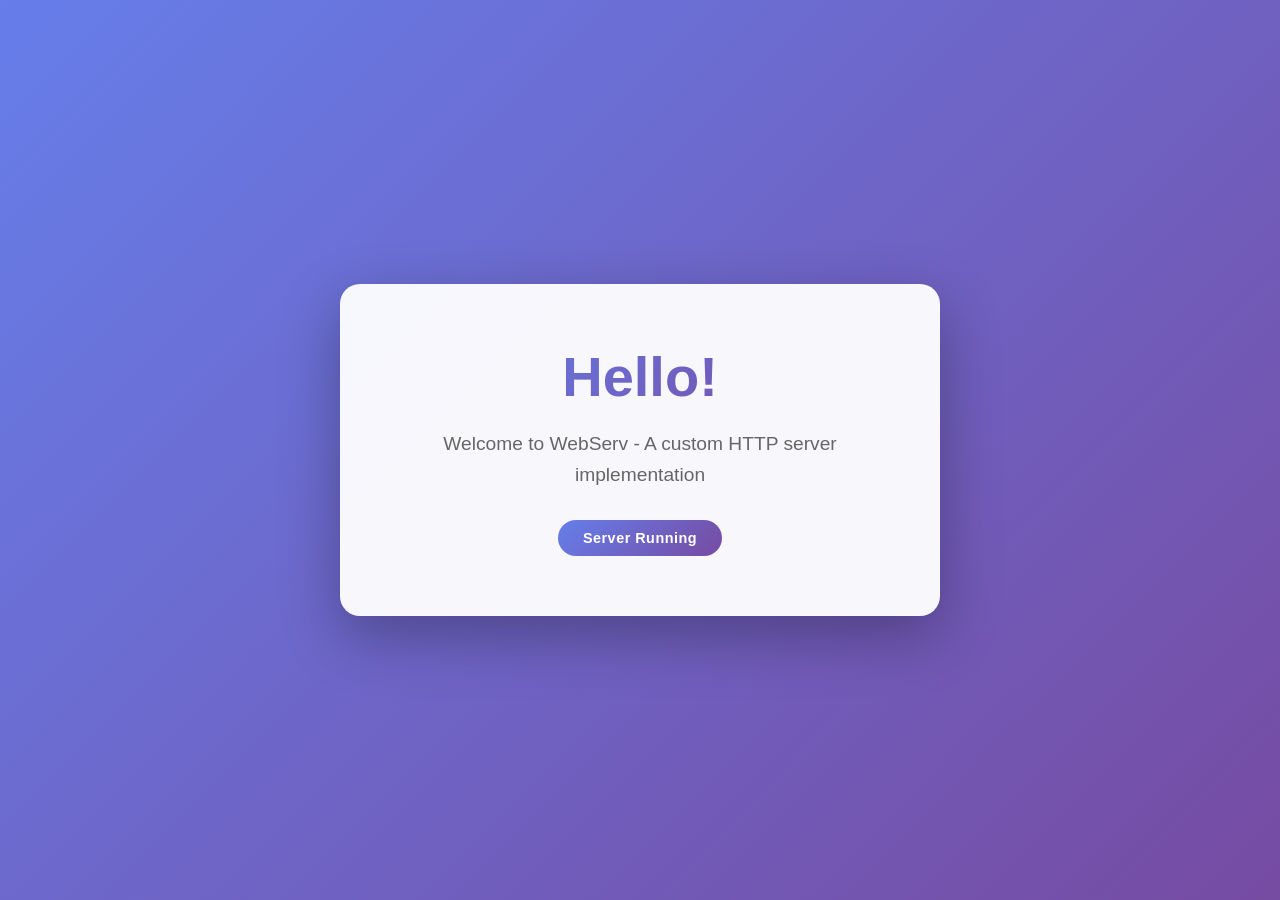
==== www/html/www/files/index.html @ 15198a00 "ADD : start building the response" ====
<!DOCTYPE html>
<html lang="en">
<head>
    <meta charset="UTF-8">
    <meta name="viewport" content="width=device-width, initial-scale=1.0">
    <title>WebServ</title>
    <link rel="stylesheet" href="style.css">
</head>
<body>
    <div class="container">
        <h1>Hello!</h1>
        <p>Welcome to WebServ - A custom HTTP server implementation</p>
        <span class="badge">Server Running</span>
    </div>
</body>
</html>
---- www/html/www/files/style.css ----
* {
    margin: 0;
    padding: 0;
    box-sizing: border-box;
}

body {
    font-family: -apple-system, BlinkMacSystemFont, 'Segoe UI', Roboto, Oxygen, Ubuntu, Cantarell, sans-serif;
    background: linear-gradient(135deg, #667eea 0%, #764ba2 100%);
    min-height: 100vh;
    display: flex;
    align-items: center;
    justify-content: center;
    padding: 20px;
}

.container {
    background: rgba(255, 255, 255, 0.95);
    padding: 60px 80px;
    border-radius: 20px;
    box-shadow: 0 20px 60px rgba(0, 0, 0, 0.3);
    text-align: center;
    max-width: 600px;
    animation: fadeIn 0.6s ease-out;
}

@keyframes fadeIn {
    from {
        opacity: 0;
        transform: translateY(-20px);
    }
    to {
        opacity: 1;
        transform: translateY(0);
    }
}

h1 {
    font-size: 3.5rem;
    color: #333;
    margin-bottom: 20px;
    font-weight: 700;
    background: linear-gradient(135deg, #667eea 0%, #764ba2 100%);
    -webkit-background-clip: text;
    -webkit-text-fill-color: transparent;
    background-clip: text;
}

p {
    font-size: 1.2rem;
    color: #666;
    line-height: 1.6;
    margin-bottom: 30px;
}

.badge {
    display: inline-block;
    background: linear-gradient(135deg, #667eea 0%, #764ba2 100%);
    color: white;
    padding: 10px 25px;
    border-radius: 25px;
    font-size: 0.9rem;
    font-weight: 600;
    letter-spacing: 0.5px;
}
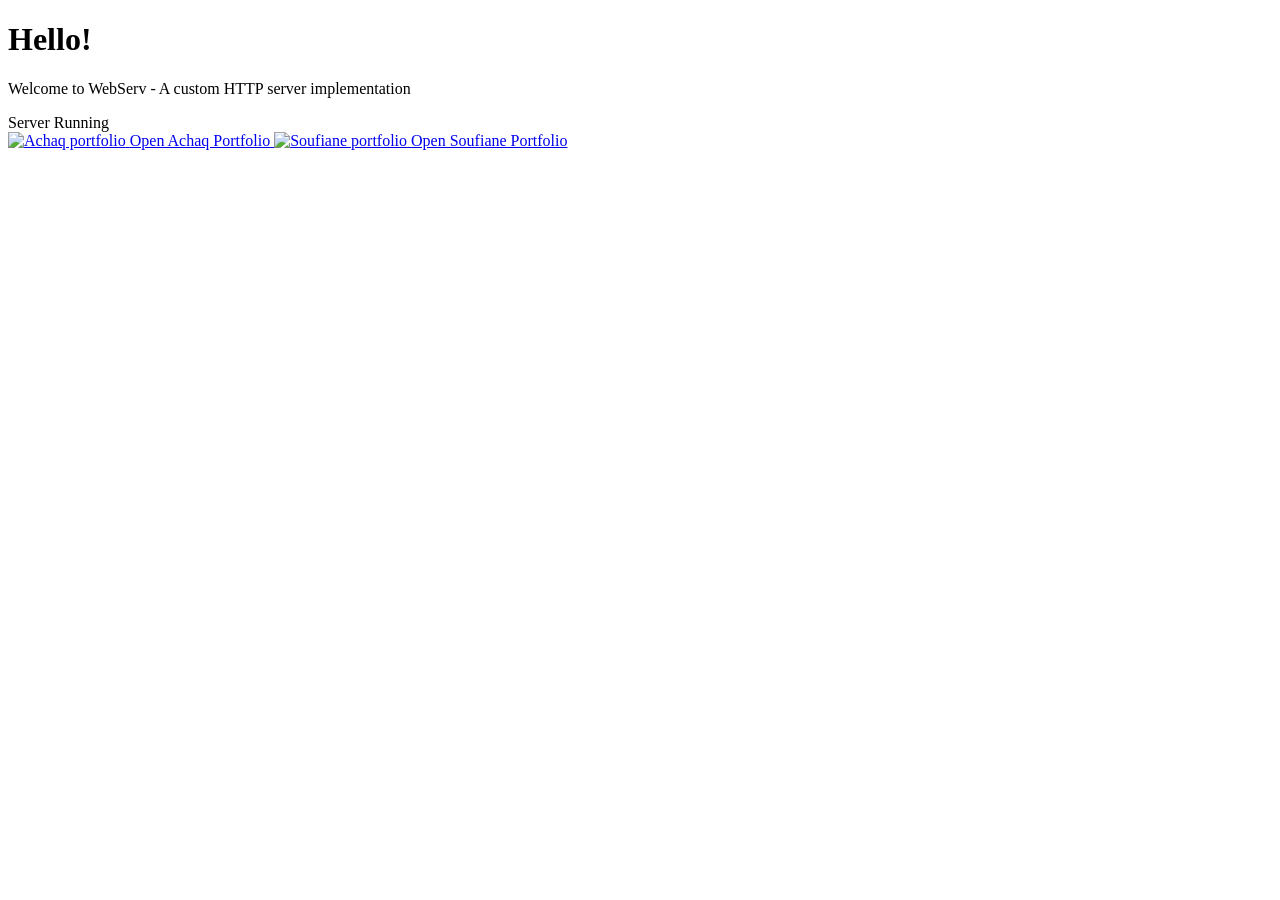
==== commit 9fe6877a: "ADD : sending a folder" ====
--- a/www/html/www/files/index.html
+++ b/www/html/www/files/index.html
@@ -4,13 +4,24 @@
     <meta charset="UTF-8">
     <meta name="viewport" content="width=device-width, initial-scale=1.0">
     <title>WebServ</title>
-    <link rel="stylesheet" href="style.css">
+    <link rel="stylesheet" href="index.css">
 </head>
 <body>
-    <div class="container">
+    <div class="container home-page">
         <h1>Hello!</h1>
         <p>Welcome to WebServ - A custom HTTP server implementation</p>
         <span class="badge">Server Running</span>
+        <div class="portfolio-grid">
+            <a class="portfolio-card" href="portfolio-achaq.html">
+                <img src="/img/achaq.jpeg" alt="Achaq portfolio">
+                <span>Open Achaq Portfolio</span>
+            </a>
+            <a class="portfolio-card" href="portfolio-soufiane.html">
+                <img src="/img/soufiane.jpeg" alt="Soufiane portfolio">
+                <span>Open Soufiane Portfolio</span>
+            </a>
+        </div>
     </div>
+    <script src="stars.js" defer></script>
 </body>
 </html>
